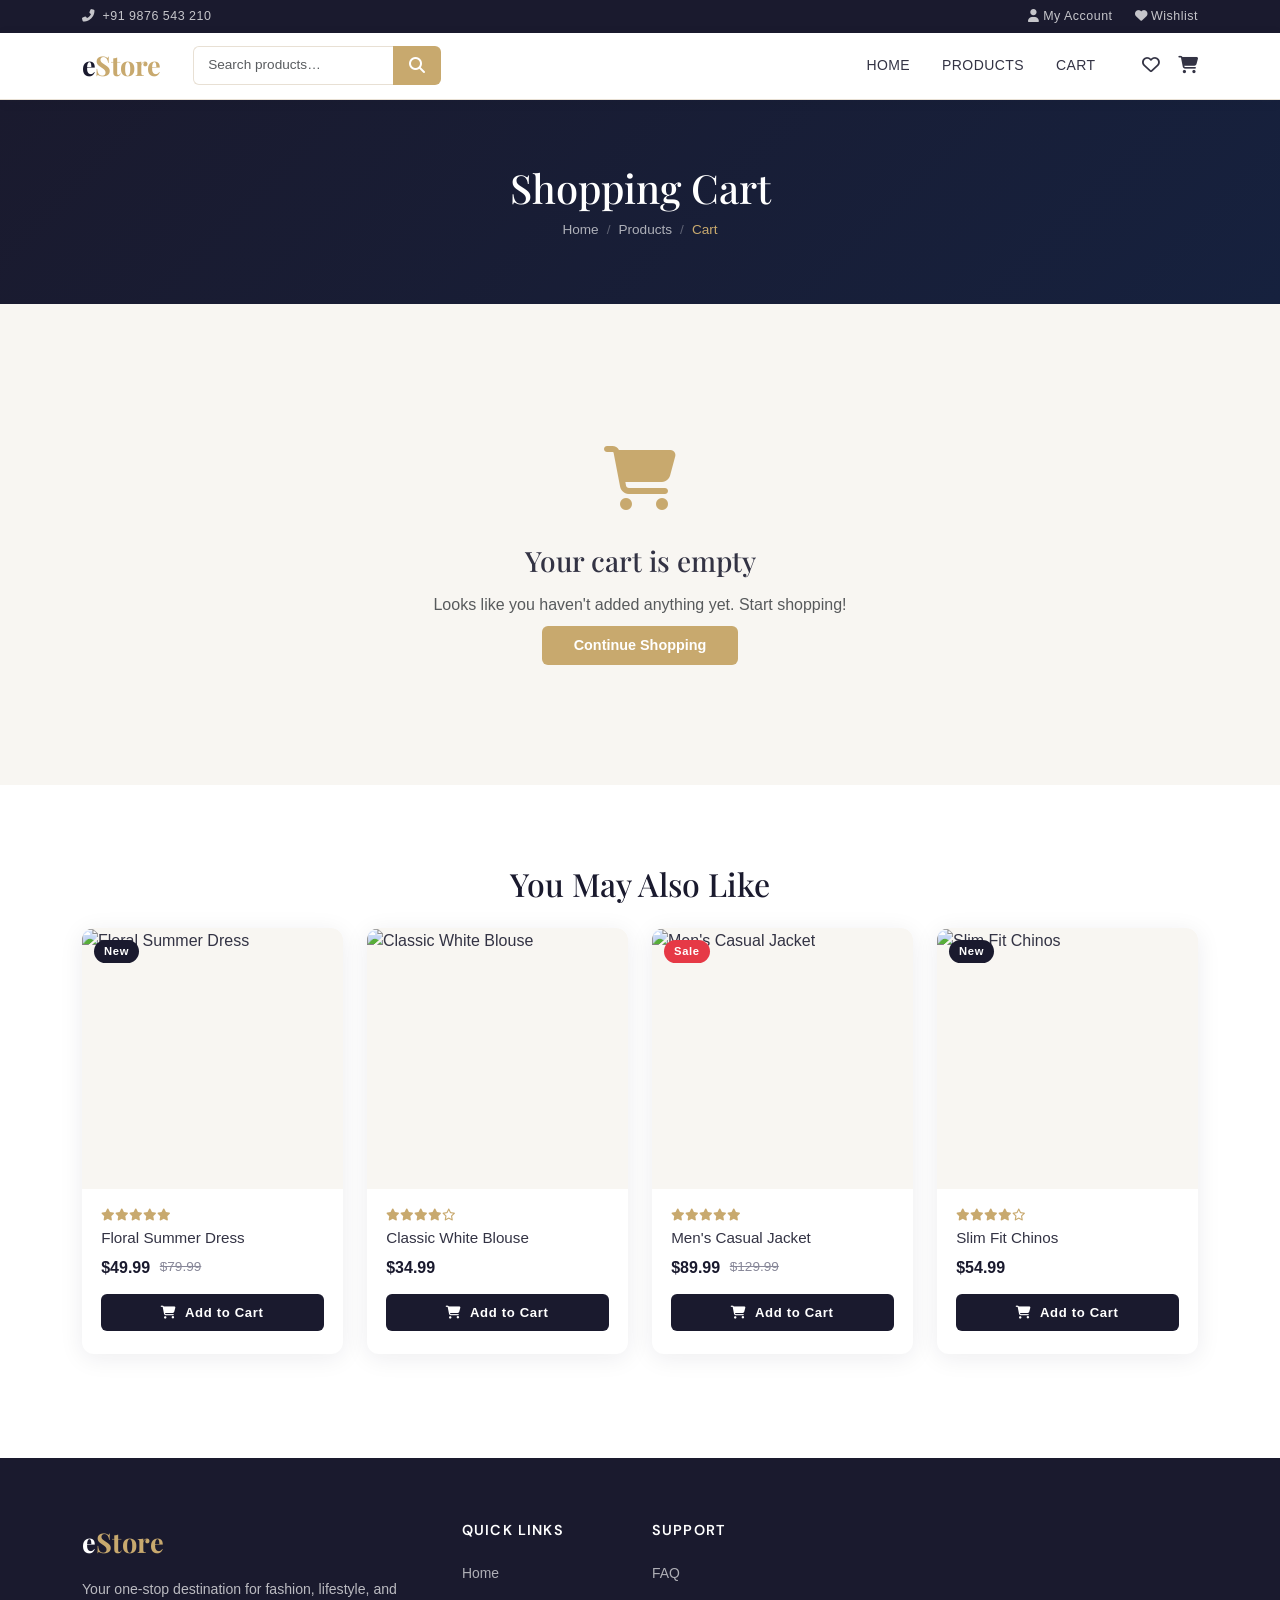
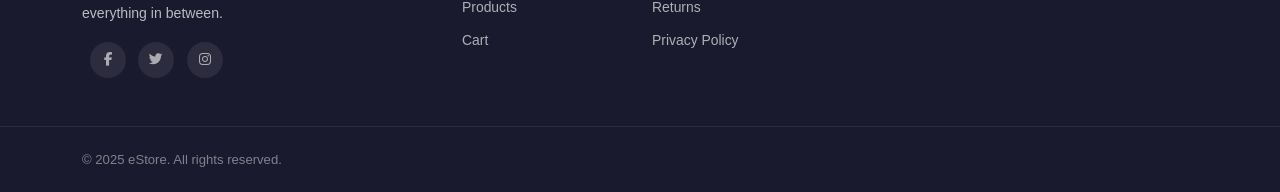
==== cart.html @ 1a42040a "Initial project upload" ====
<!DOCTYPE html>
<html lang="en">
<head>
  <meta charset="UTF-8">
  <meta name="viewport" content="width=device-width, initial-scale=1.0">
  <title>Shopping Cart – eStore</title>
  <link rel="stylesheet" href="https://cdnjs.cloudflare.com/ajax/libs/bootstrap/5.3.0/css/bootstrap.min.css">
  <link rel="stylesheet" href="https://cdnjs.cloudflare.com/ajax/libs/font-awesome/6.4.0/css/all.min.css">
  <link rel="stylesheet" href="css/style.css">
</head>
<body>

<!-- TOP BAR -->
<div class="top-bar">
  <div class="container">
    <div class="d-flex justify-content-between align-items-center">
      <div><i class="fas fa-phone-alt me-2"></i>+91 9876 543 210</div>
      <div class="top-links">
        <a href="#"><i class="fas fa-user me-1"></i>My Account</a>
        <a href="#"><i class="fas fa-heart me-1"></i>Wishlist</a>
      </div>
    </div>
  </div>
</div>

<!-- NAVBAR -->
<nav class="navbar navbar-expand-lg main-navbar">
  <div class="container">
    <a class="navbar-brand" href="index.html">e<span>Store</span></a>
    <form class="search-form d-none d-lg-flex ms-3 me-auto" id="searchForm">
      <input class="form-control" type="text" id="searchInput" placeholder="Search products…">
      <button class="btn-search" type="submit"><i class="fas fa-search"></i></button>
    </form>
    <button class="navbar-toggler border-0" type="button" data-bs-toggle="collapse" data-bs-target="#navMain">
      <span class="navbar-toggler-icon"></span>
    </button>
    <div class="collapse navbar-collapse" id="navMain">
      <ul class="navbar-nav ms-auto align-items-lg-center">
        <li class="nav-item"><a class="nav-link" href="index.html">Home</a></li>
        <li class="nav-item"><a class="nav-link" href="products.html">Products</a></li>
        <li class="nav-item"><a class="nav-link active" href="cart.html">Cart</a></li>
      </ul>
      <div class="nav-icons ms-3">
        <a href="#" title="Wishlist"><i class="far fa-heart"></i></a>
        <a href="cart.html" title="Cart" class="position-relative">
          <i class="fas fa-shopping-cart"></i>
          <span class="cart-badge cart-count" style="display:none">0</span>
        </a>
      </div>
    </div>
  </div>
</nav>

<!-- PAGE HEADER -->
<div class="page-header">
  <div class="container">
    <h1>Shopping Cart</h1>
    <nav aria-label="breadcrumb">
      <ol class="breadcrumb">
        <li class="breadcrumb-item"><a href="index.html">Home</a></li>
        <li class="breadcrumb-item"><a href="products.html">Products</a></li>
        <li class="breadcrumb-item active">Cart</li>
      </ol>
    </nav>
  </div>
</div>

<!-- CART CONTENT -->
<section class="section-py bg-light-custom">
  <div class="container">

    <!-- Empty State -->
    <div id="cartEmpty" class="text-center py-5" style="display:none;">
      <div style="font-size:4rem;margin-bottom:1rem;color:var(--primary)"><i class="fas fa-shopping-cart"></i></div>
      <h3 style="font-family:'Playfair Display',serif;margin-bottom:1rem;">Your cart is empty</h3>
      <p class="text-muted mb-3">Looks like you haven't added anything yet. Start shopping!</p>
      <a href="products.html" class="btn-primary-custom">Continue Shopping</a>
    </div>

    <div class="row g-4" id="cartTableWrap">
      <!-- Cart Table -->
      <div class="col-lg-8">
        <div class="cart-table">
          <table class="table mb-0">
            <thead>
              <tr>
                <th>Image</th>
                <th>Product</th>
                <th>Price</th>
                <th>Quantity</th>
                <th>Total</th>
                <th></th>
              </tr>
            </thead>
            <tbody id="cartItems">
              <!-- Filled by JS -->
            </tbody>
          </table>
        </div>

        <div class="d-flex flex-wrap justify-content-between mt-4 gap-2">
          <a href="products.html" class="btn-outline-custom"><i class="fas fa-arrow-left me-2"></i>Continue Shopping</a>
          <button class="btn-outline-custom" onclick="cart=[]; saveCart(); renderCartPage();">
            <i class="fas fa-trash me-2"></i>Clear Cart
          </button>
        </div>
      </div>

      <!-- Cart Summary -->
      <div class="col-lg-4" id="cartSummaryWrap">
        <div class="cart-summary">
          <h5>Order Summary</h5>

          <!-- Coupon -->
          <form class="coupon-form d-flex mb-4" id="couponForm">
            <input type="text" class="form-control" id="couponCode" placeholder="Coupon code…">
            <button type="submit" class="btn-apply">Apply</button>
          </form>

          <div class="summary-row">
            <span>Subtotal</span>
            <span id="subtotal">$0.00</span>
          </div>
          <div class="summary-row">
            <span>Shipping</span>
            <span id="shipping">$0.00</span>
          </div>
          <div class="summary-row" style="font-size:0.8rem;color:var(--text-muted);">
            <span colspan="2"><i class="fas fa-info-circle me-1"></i>Free shipping on orders over $100</span>
          </div>
          <div class="summary-row total">
            <span>Total</span>
            <span id="totalAmount">$0.00</span>
          </div>
          <button class="btn-checkout" onclick="handleCheckout()">
            <i class="fas fa-lock me-2"></i>Proceed to Checkout
          </button>
          <div class="text-center mt-3">
            <small class="text-muted"><i class="fas fa-shield-alt me-1"></i>Secure &amp; Encrypted Checkout</small>
          </div>
        </div>

        <!-- Accepted Payments -->
        <div class="mt-3 text-center">
          <small class="text-muted d-block mb-2">We accept</small>
          <i class="fab fa-cc-visa fa-2x text-primary-custom me-2"></i>
          <i class="fab fa-cc-mastercard fa-2x text-primary-custom me-2"></i>
          <i class="fab fa-cc-paypal fa-2x text-primary-custom me-2"></i>
          <i class="fab fa-cc-stripe fa-2x text-primary-custom"></i>
        </div>
      </div>
    </div>

  </div>
</section>

<!-- YOU MAY ALSO LIKE -->
<section class="section-py">
  <div class="container">
    <div class="text-center mb-4">
      <h2 class="section-title">You May Also Like</h2>
    </div>
    <div class="row" id="productGrid"></div>
  </div>
</section>

<!-- FOOTER -->
<footer class="site-footer">
  <div class="container">
    <div class="row g-4">
      <div class="col-lg-4">
        <div class="footer-brand">e<span>Store</span></div>
        <p>Your one-stop destination for fashion, lifestyle, and everything in between.</p>
        <div class="social-links mt-3">
          <a href="#"><i class="fab fa-facebook-f"></i></a>
          <a href="#"><i class="fab fa-twitter"></i></a>
          <a href="#"><i class="fab fa-instagram"></i></a>
        </div>
      </div>
      <div class="col-6 col-lg-2">
        <h6>Quick Links</h6>
        <ul class="footer-links">
          <li><a href="index.html">Home</a></li>
          <li><a href="products.html">Products</a></li>
          <li><a href="cart.html">Cart</a></li>
        </ul>
      </div>
      <div class="col-6 col-lg-2">
        <h6>Support</h6>
        <ul class="footer-links">
          <li><a href="#">FAQ</a></li>
          <li><a href="#">Returns</a></li>
          <li><a href="#">Privacy Policy</a></li>
        </ul>
      </div>
    </div>
  </div>
  <div class="footer-bottom">
    <div class="container d-flex flex-wrap justify-content-between align-items-center">
      <span>&copy; 2025 eStore. All rights reserved.</span>
    </div>
  </div>
</footer>

<button id="scrollTop"><i class="fas fa-chevron-up"></i></button>

<script src="https://cdnjs.cloudflare.com/ajax/libs/bootstrap/5.3.0/js/bootstrap.bundle.min.js"></script>
<script src="js/script.js"></script>
<script>
  function handleCheckout() {
    if (cart.length === 0) return;
    showToast('<i class="fas fa-check-circle toast-icon"></i><p>Redirecting to checkout…</p>');
    setTimeout(() => { alert('Checkout functionality coming soon!'); }, 1500);
  }
  // Show only 4 suggestion products
  document.addEventListener('DOMContentLoaded', () => {
    const grid = document.getElementById('productGrid');
    if (grid) {
      grid.innerHTML = products.slice(0, 4).map(buildProductCard).join('');
    }
  });
</script>
</body>
</html>
---- css/style.css ----
/* =============================================
   ESTORE - Custom Stylesheet
   Inspired by ThemeWagon eStore Template
   ============================================= */

@import url('https://fonts.googleapis.com/css2?family=Playfair+Display:wght@400;600;700&family=DM+Sans:wght@300;400;500;600&display=swap');

:root {
  --primary: #c8a96e;
  --primary-dark: #a8884e;
  --primary-light: #f0e0c0;
  --dark: #1a1a2e;
  --dark-2: #16213e;
  --accent: #e63946;
  --text: #333344;
  --text-muted: #888899;
  --white: #ffffff;
  --light-bg: #f8f6f2;
  --border: #e8e0d4;
  --card-shadow: 0 4px 24px rgba(26,26,46,0.08);
  --transition: all 0.3s cubic-bezier(0.4, 0, 0.2, 1);
}

* { margin: 0; padding: 0; box-sizing: border-box; }

body {
  font-family: 'poppins', sans-serif;
  color: var(--text);
  background: var(--white);
  overflow-x: hidden;
}

h1, h2, h3, h4, h5 {
  font-family: 'Playfair Display', serif;
}

a { text-decoration: none; color: inherit; transition: var(--transition); }

/* ---- TOP BAR ---- */
.top-bar {
  background: var(--dark);
  color: rgba(255,255,255,0.75);
  font-size: 0.78rem;
  padding: 7px 0;
  letter-spacing: 0.04em;
}
.top-bar a { color: rgba(255,255,255,0.75); }
.top-bar a:hover { color: var(--primary); }
.top-bar .top-links a { margin-left: 18px; }

/* ---- NAVBAR ---- */
.main-navbar {
  background: var(--white);
  border-bottom: 1px solid var(--border);
  padding: 0;
  position: sticky;
  top: 0;
  z-index: 1000;
  box-shadow: 0 2px 12px rgba(26,26,46,0.06);
}
.main-navbar .navbar-brand {
  font-family: 'Playfair Display', serif;
  font-size: 1.7rem;
  font-weight: 700;
  color: var(--dark);
  letter-spacing: -0.02em;
}
.main-navbar .navbar-brand span { color: var(--primary); }
.main-navbar .nav-link {
  font-size: 0.875rem;
  font-weight: 500;
  color: var(--text) !important;
  padding: 1.4rem 1rem !important;
  letter-spacing: 0.03em;
  text-transform: uppercase;
}
.main-navbar .nav-link:hover { color: var(--primary) !important; }
.main-navbar .nav-icons a {
  color: var(--text);
  font-size: 1.1rem;
  margin-left: 14px;
  position: relative;
}
.main-navbar .nav-icons a:hover { color: var(--primary); }
.cart-badge {
  position: absolute;
  top: -8px; right: -8px;
  background: var(--accent);
  color: white;
  font-size: 0.65rem;
  border-radius: 50%;
  width: 18px; height: 18px;
  display: flex; align-items: center; justify-content: center;
  font-family: 'DM Sans', sans-serif;
  font-weight: 600;
}
.search-form { max-width: 320px; }
.search-form .form-control {
  border: 1.5px solid var(--border);
  border-right: none;
  border-radius: 6px 0 0 6px;
  font-size: 0.85rem;
  padding: 0.45rem 0.9rem;
}
.search-form .form-control:focus { border-color: var(--primary); box-shadow: none; }
.search-form .btn-search {
  background: var(--primary);
  color: white;
  border: none;
  border-radius: 0 6px 6px 0;
  padding: 0.45rem 1rem;
}

/* ---- HERO SLIDER ---- */
.hero-section { position: relative; overflow: hidden; }
.hero-slide {
  min-height: 560px;
  display: flex;
  align-items: center;
  position: relative;
}
.hero-slide.slide-1 { background: linear-gradient(135deg, #1a1a2e 0%, #16213e 60%, #0f3460 100%); }
.hero-slide.slide-2 { background: linear-gradient(135deg, #2d1b00 0%, #4a2c00 60%, #6b3f00 100%); }
.hero-badge {
  display: inline-block;
  background: var(--primary);
  color: white;
  font-size: 0.75rem;
  font-weight: 600;
  letter-spacing: 0.12em;
  text-transform: uppercase;
  padding: 6px 18px;
  border-radius: 30px;
  margin-bottom: 1.2rem;
}
.hero-slide h1 {
  font-size: 3.8rem;
  color: white;
  line-height: 1.1;
  margin-bottom: 1.2rem;
}
.hero-slide h1 span { color: var(--primary); }
.hero-slide p { color: rgba(255,255,255,0.7); font-size: 1rem; margin-bottom: 2rem; max-width: 400px; }
.btn-hero {
  background: var(--primary);
  color: white;
  border: none;
  padding: 0.85rem 2.5rem;
  border-radius: 6px;
  font-weight: 600;
  font-size: 0.9rem;
  letter-spacing: 0.05em;
  transition: var(--transition);
  display: inline-block;
}
.btn-hero:hover { background: var(--primary-dark); color: white; transform: translateY(-2px); box-shadow: 0 8px 24px rgba(200,169,110,0.4); }
.hero-img-wrap { position: relative; }
.hero-img-wrap img { max-height: 480px; object-fit: contain; filter: drop-shadow(0 20px 40px rgba(0,0,0,0.4)); }

/* ---- CATEGORY CARDS ---- */
.section-title {
  font-size: 2rem;
  color: var(--dark);
  margin-bottom: 0.4rem;
}
.section-subtitle { color: var(--text-muted); font-size: 0.9rem; margin-bottom: 2.5rem; }
.category-card {
  position: relative;
  border-radius: 12px;
  overflow: hidden;
  cursor: pointer;
  aspect-ratio: 3/4;
}
.category-card img { width: 100%; height: 100%; object-fit: cover; transition: transform 0.5s ease; }
.category-card:hover img { transform: scale(1.07); }
.category-overlay {
  position: absolute; inset: 0;
  background: linear-gradient(to top, rgba(26,26,46,0.85) 0%, transparent 60%);
  display: flex; flex-direction: column; justify-content: flex-end;
  padding: 1.8rem 1.5rem;
  color: white;
}
.category-overlay h3 { font-size: 1.5rem; margin-bottom: 0.3rem; }
.category-overlay span { font-size: 0.8rem; color: var(--primary); font-weight: 500; letter-spacing: 0.08em; text-transform: uppercase; }
.discount-tag {
  position: absolute;
  top: 16px; left: 16px;
  background: var(--accent);
  color: white;
  font-size: 0.72rem;
  font-weight: 700;
  padding: 4px 12px;
  border-radius: 20px;
  letter-spacing: 0.06em;
}

/* ---- PRODUCT TABS ---- */
.products-section { background: var(--light-bg); }
.tab-filter .nav-link {
  color: var(--text-muted);
  font-size: 0.85rem;
  font-weight: 500;
  padding: 0.5rem 1.3rem;
  border-radius: 30px;
  border: 1.5px solid transparent;
  text-transform: uppercase;
  letter-spacing: 0.06em;
}
.tab-filter .nav-link.active, .tab-filter .nav-link:hover {
  color: var(--primary);
  border-color: var(--primary);
  background: transparent;
}

/* ---- PRODUCT CARD ---- */
.product-card {
  background: white;
  border-radius: 12px;
  overflow: hidden;
  box-shadow: var(--card-shadow);
  transition: var(--transition);
  position: relative;
  height: 100%;
}
.product-card:hover { transform: translateY(-5px); box-shadow: 0 12px 40px rgba(26,26,46,0.14); }
.product-img-wrap {
  position: relative;
  overflow: hidden;
  background: var(--light-bg);
  aspect-ratio: 1/1;
}
.product-img-wrap img { width: 100%; height: 100%; object-fit: cover; transition: transform 0.5s ease; }
.product-card:hover .product-img-wrap img { transform: scale(1.05); }
.product-badge {
  position: absolute;
  top: 12px; left: 12px;
  font-size: 0.7rem;
  font-weight: 700;
  padding: 3px 10px;
  border-radius: 20px;
  letter-spacing: 0.06em;
}
.badge-new { background: var(--dark); color: white; }
.badge-offer { background: var(--accent); color: white; }
.product-actions {
  position: absolute;
  top: 12px; right: 12px;
  display: flex; flex-direction: column; gap: 8px;
  opacity: 0; transform: translateX(10px);
  transition: var(--transition);
}
.product-card:hover .product-actions { opacity: 1; transform: translateX(0); }
.product-actions a {
  width: 36px; height: 36px;
  background: white;
  border-radius: 50%;
  display: flex; align-items: center; justify-content: center;
  color: var(--text);
  font-size: 0.85rem;
  box-shadow: 0 2px 8px rgba(0,0,0,0.1);
}
.product-actions a:hover { background: var(--primary); color: white; }
.product-body { padding: 1.1rem 1.2rem 1.4rem; }
.product-body h5 {
  font-size: 0.95rem;
  font-family: 'poppins', sans-serif;
  font-weight: 500;
  color: var(--text);
  margin-bottom: 0.5rem;
  white-space: nowrap; overflow: hidden; text-overflow: ellipsis;
}
.product-body h5 a:hover { color: var(--primary); }
.price-wrap { display: flex; align-items: center; gap: 0.6rem; }
.price-now { color: var(--dark); font-weight: 700; font-size: 1rem; }
.price-old { color: var(--text-muted); text-decoration: line-through; font-size: 0.85rem; }
.stars { color: var(--primary); font-size: 0.75rem; margin-bottom: 0.3rem; }
.btn-cart {
  display: block;
  width: 100%;
  background: var(--dark);
  color: white;
  border: none;
  padding: 0.55rem;
  border-radius: 6px;
  font-size: 0.82rem;
  font-weight: 600;
  letter-spacing: 0.05em;
  text-align: center;
  margin-top: 0.9rem;
  transition: var(--transition);
}
.btn-cart:hover { background: var(--primary); color: white; }

/* ---- PROMO BANNER ---- */
.promo-banner {
  background: linear-gradient(135deg, var(--dark) 0%, var(--dark-2) 100%);
  border-radius: 16px;
  padding: 3.5rem 3rem;
  color: white;
  position: relative;
  overflow: hidden;
}
.promo-banner::before {
  content: '';
  position: absolute;
  top: -50px; right: -50px;
  width: 300px; height: 300px;
  background: var(--primary);
  opacity: 0.08;
  border-radius: 50%;
}
.promo-banner h2 { font-size: 2.5rem; margin-bottom: 1rem; }
.promo-banner p { color: rgba(255,255,255,0.7); margin-bottom: 2rem; }

/* ---- NEWSLETTER ---- */
.newsletter-section { background: var(--primary); }
.newsletter-section h2 { color: white; font-size: 2rem; margin-bottom: 0.5rem; }
.newsletter-section p { color: rgba(255,255,255,0.85); margin-bottom: 1.8rem; }
.newsletter-form .form-control {
  border: none;
  padding: 0.85rem 1.3rem;
  border-radius: 6px 0 0 6px;
  font-size: 0.9rem;
}
.newsletter-form .form-control:focus { box-shadow: none; }
.newsletter-form .btn-sub {
  background: var(--dark);
  color: white;
  border: none;
  padding: 0.85rem 2rem;
  border-radius: 0 6px 6px 0;
  font-weight: 600;
  font-size: 0.9rem;
  transition: var(--transition);
}
.newsletter-form .btn-sub:hover { background: var(--dark-2); }

/* ---- FEATURES ---- */
.feature-box { text-align: center; padding: 2rem 1.5rem; }
.feature-icon {
  width: 64px; height: 64px;
  background: var(--primary-light);
  border-radius: 50%;
  display: flex; align-items: center; justify-content: center;
  margin: 0 auto 1.2rem;
  font-size: 1.5rem;
  color: var(--primary-dark);
}
.feature-box h5 { font-size: 1rem; margin-bottom: 0.5rem; font-family: 'DM Sans', sans-serif; font-weight: 600; }
.feature-box p { font-size: 0.85rem; color: var(--text-muted); }

/* ---- FOOTER ---- */
.site-footer {
  background: var(--dark);
  color: rgba(255,255,255,0.7);
  padding: 4rem 0 0;
}
.site-footer .footer-brand {
  font-family: 'Playfair Display', serif;
  font-size: 1.7rem;
  font-weight: 700;
  color: white;
}
.site-footer .footer-brand span { color: var(--primary); }
.site-footer p { font-size: 0.88rem; line-height: 1.7; margin-top: 1rem; }
.site-footer h6 { color: white; font-size: 0.9rem; font-weight: 600; text-transform: uppercase; letter-spacing: 0.08em; margin-bottom: 1.4rem; font-family: 'DM Sans', sans-serif; }
.footer-links { list-style: none; padding: 0; }
.footer-links li { margin-bottom: 0.6rem; }
.footer-links a { color: rgba(255,255,255,0.65); font-size: 0.87rem; transition: var(--transition); }
.footer-links a:hover { color: var(--primary); padding-left: 4px; }
.footer-bottom {
  border-top: 1px solid rgba(255,255,255,0.08);
  padding: 1.4rem 0;
  margin-top: 3rem;
  font-size: 0.82rem;
  color: rgba(255,255,255,0.45);
}
.social-links a {
  width: 36px; height: 36px;
  background: rgba(255,255,255,0.08);
  border-radius: 50%;
  display: inline-flex; align-items: center; justify-content: center;
  color: rgba(255,255,255,0.6);
  margin-left: 8px;
  font-size: 0.85rem;
  transition: var(--transition);
}
.social-links a:hover { background: var(--primary); color: white; }

/* ======== PRODUCTS PAGE ======== */
.page-header {
  background: linear-gradient(135deg, var(--dark) 0%, var(--dark-2) 100%);
  padding: 4rem 0;
  color: white;
  text-align: center;
}
.page-header h1 { font-size: 2.5rem; margin-bottom: 0.5rem; }
.page-header .breadcrumb { justify-content: center; background: transparent; padding: 0; margin: 0; }
.page-header .breadcrumb-item, .page-header .breadcrumb-item a { color: rgba(255,255,255,0.65); font-size: 0.85rem; }
.page-header .breadcrumb-item.active { color: var(--primary); }
.page-header .breadcrumb-item + .breadcrumb-item::before { color: rgba(255,255,255,0.3); }

.sidebar-card { background: white; border-radius: 12px; padding: 1.5rem; margin-bottom: 1.5rem; box-shadow: var(--card-shadow); }
.sidebar-card h6 { font-size: 0.85rem; font-weight: 700; text-transform: uppercase; letter-spacing: 0.1em; color: var(--dark); margin-bottom: 1.2rem; padding-bottom: 0.7rem; border-bottom: 2px solid var(--primary-light); font-family: 'DM Sans', sans-serif; }

.filter-check .form-check { margin-bottom: 0.5rem; }
.filter-check .form-check-label { font-size: 0.87rem; color: var(--text-muted); cursor: pointer; }
.filter-check .form-check-input:checked { background-color: var(--primary); border-color: var(--primary); }

.price-range input[type=range] { accent-color: var(--primary); }

.sort-bar { background: white; border-radius: 10px; padding: 0.9rem 1.3rem; box-shadow: var(--card-shadow); }
.sort-bar select { border: 1.5px solid var(--border); border-radius: 6px; font-size: 0.85rem; padding: 0.35rem 0.8rem; color: var(--text); }
.sort-bar select:focus { border-color: var(--primary); box-shadow: none; }

/* ======== CART PAGE ======== */
.cart-table { background: white; border-radius: 12px; overflow: hidden; box-shadow: var(--card-shadow); }
.cart-table thead { background: var(--light-bg); }
.cart-table thead th { font-size: 0.78rem; text-transform: uppercase; letter-spacing: 0.1em; font-weight: 600; color: var(--text-muted); border: none; padding: 1rem 1.2rem; font-family: 'DM Sans', sans-serif; }
.cart-table tbody tr { border-bottom: 1px solid var(--border); }
.cart-table tbody td { padding: 1.2rem; vertical-align: middle; font-size: 0.9rem; border: none; }
.cart-product-img { width: 70px; height: 70px; object-fit: cover; border-radius: 8px; }
.cart-product-name { font-weight: 500; color: var(--dark); font-size: 0.92rem; }
.qty-control { display: flex; align-items: center; gap: 0; border: 1.5px solid var(--border); border-radius: 6px; overflow: hidden; width: fit-content; }
.qty-control button { background: var(--light-bg); border: none; width: 32px; height: 32px; font-size: 1rem; color: var(--text); cursor: pointer; transition: var(--transition); }
.qty-control button:hover { background: var(--primary); color: white; }
.qty-control input { width: 44px; height: 32px; border: none; border-left: 1.5px solid var(--border); border-right: 1.5px solid var(--border); text-align: center; font-size: 0.9rem; font-weight: 600; }
.qty-control input:focus { outline: none; }
.cart-remove { color: var(--text-muted); background: none; border: none; font-size: 1rem; cursor: pointer; transition: var(--transition); }
.cart-remove:hover { color: var(--accent); }
.cart-summary { background: white; border-radius: 12px; padding: 2rem; box-shadow: var(--card-shadow); position: sticky; top: 80px; }
.cart-summary h5 { font-size: 1.1rem; margin-bottom: 1.5rem; padding-bottom: 1rem; border-bottom: 1px solid var(--border); }
.summary-row { display: flex; justify-content: space-between; font-size: 0.9rem; margin-bottom: 0.8rem; }
.summary-row.total { font-weight: 700; font-size: 1.05rem; color: var(--dark); padding-top: 0.8rem; border-top: 2px solid var(--border); margin-top: 0.5rem; }
.btn-checkout { background: var(--primary); color: white; border: none; width: 100%; padding: 0.9rem; border-radius: 8px; font-weight: 700; font-size: 0.95rem; letter-spacing: 0.05em; transition: var(--transition); margin-top: 1.2rem; }
.btn-checkout:hover { background: var(--primary-dark); transform: translateY(-1px); }
.coupon-form .form-control { border: 1.5px solid var(--border); border-radius: 6px 0 0 6px; font-size: 0.85rem; padding: 0.6rem 1rem; }
.coupon-form .btn-apply { background: var(--dark); color: white; border: none; border-radius: 0 6px 6px 0; padding: 0.6rem 1.2rem; font-size: 0.85rem; font-weight: 600; }

/* ======== TOAST ======== */
.toast-container { position: fixed; bottom: 24px; right: 24px; z-index: 9999; }
.custom-toast { background: var(--dark); color: white; border-radius: 10px; padding: 1rem 1.5rem; display: flex; align-items: center; gap: 0.8rem; box-shadow: 0 8px 32px rgba(0,0,0,0.2); min-width: 260px; animation: slideUp 0.3s ease; }
.custom-toast .toast-icon { color: var(--primary); font-size: 1.2rem; }
.custom-toast p { margin: 0; font-size: 0.88rem; }
@keyframes slideUp { from { opacity: 0; transform: translateY(20px); } to { opacity: 1; transform: translateY(0); } }

/* ======== MISC ======== */
.btn-primary-custom {
  background: var(--primary);
  color: white;
  border: none;
  padding: 0.7rem 2rem;
  border-radius: 6px;
  font-weight: 600;
  font-size: 0.9rem;
  transition: var(--transition);
}
.btn-primary-custom:hover { background: var(--primary-dark); color: white; transform: translateY(-1px); }
.btn-outline-custom {
  background: transparent;
  color: var(--primary);
  border: 2px solid var(--primary);
  padding: 0.65rem 1.8rem;
  border-radius: 6px;
  font-weight: 600;
  font-size: 0.9rem;
  transition: var(--transition);
}
.btn-outline-custom:hover { background: var(--primary); color: white; }
.section-py { padding: 80px 0; }
.text-primary-custom { color: var(--primary) !important; }
.bg-light-custom { background: var(--light-bg); }

/* Scroll to top */
#scrollTop {
  position: fixed; bottom: 30px; left: 30px;
  width: 44px; height: 44px;
  background: var(--primary);
  color: white;
  border: none;
  border-radius: 50%;
  font-size: 1.1rem;
  cursor: pointer;
  display: none;
  align-items: center; justify-content: center;
  box-shadow: 0 4px 16px rgba(200,169,110,0.4);
  transition: var(--transition);
  z-index: 999;
}
#scrollTop:hover { background: var(--primary-dark); transform: translateY(-2px); }

/* ---- RESPONSIVE ---- */
@media (max-width: 768px) {
  .hero-slide h1 { font-size: 2.2rem; }
  .hero-img-wrap { display: none; }
  .section-title { font-size: 1.6rem; }
  .section-py { padding: 50px 0; }
  .promo-banner { padding: 2.5rem 1.5rem; }
  .promo-banner h2 { font-size: 1.8rem; }
}
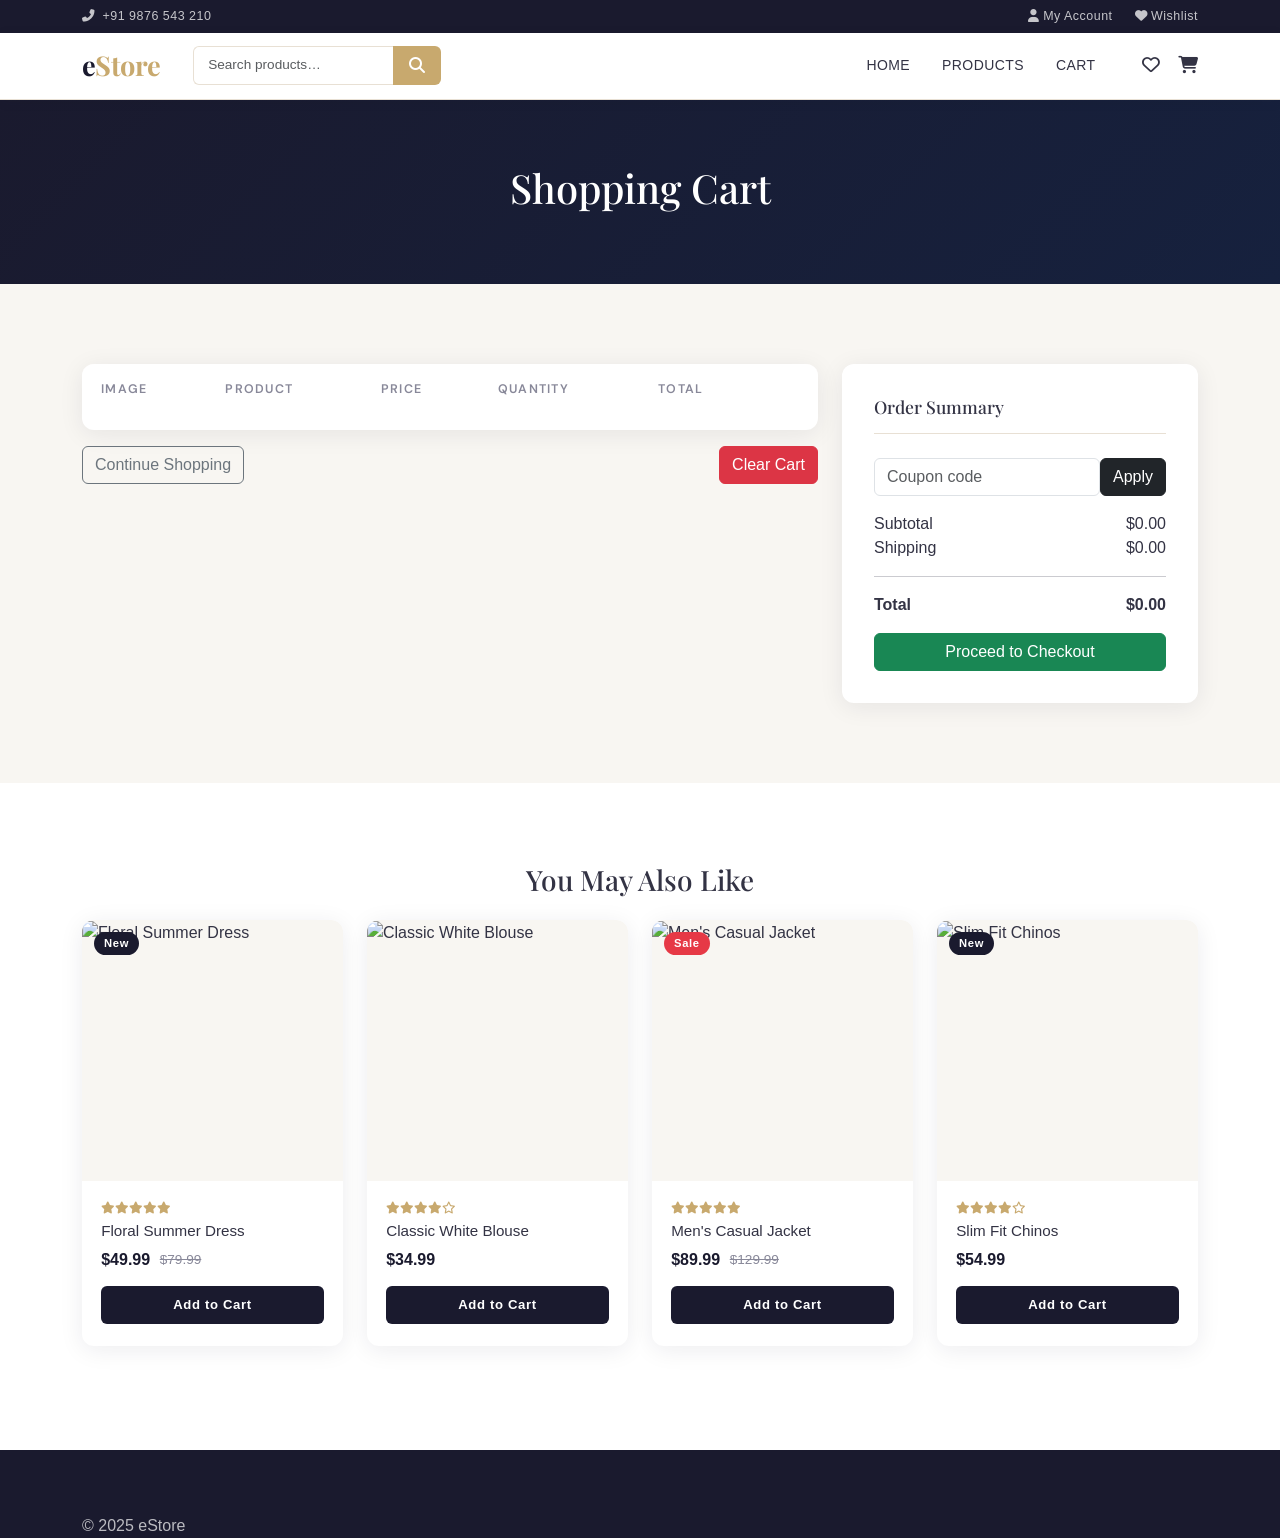
==== commit ff94ebc7: "Updated files" ====
--- a/cart.html
+++ b/cart.html
@@ -4,6 +4,7 @@
   <meta charset="UTF-8">
   <meta name="viewport" content="width=device-width, initial-scale=1.0">
   <title>Shopping Cart – eStore</title>
+
   <link rel="stylesheet" href="https://cdnjs.cloudflare.com/ajax/libs/bootstrap/5.3.0/css/bootstrap.min.css">
   <link rel="stylesheet" href="https://cdnjs.cloudflare.com/ajax/libs/font-awesome/6.4.0/css/all.min.css">
   <link rel="stylesheet" href="css/style.css">
@@ -27,22 +28,26 @@
 <nav class="navbar navbar-expand-lg main-navbar">
   <div class="container">
     <a class="navbar-brand" href="index.html">e<span>Store</span></a>
+
     <form class="search-form d-none d-lg-flex ms-3 me-auto" id="searchForm">
       <input class="form-control" type="text" id="searchInput" placeholder="Search products…">
       <button class="btn-search" type="submit"><i class="fas fa-search"></i></button>
     </form>
+
     <button class="navbar-toggler border-0" type="button" data-bs-toggle="collapse" data-bs-target="#navMain">
       <span class="navbar-toggler-icon"></span>
     </button>
+
     <div class="collapse navbar-collapse" id="navMain">
       <ul class="navbar-nav ms-auto align-items-lg-center">
         <li class="nav-item"><a class="nav-link" href="index.html">Home</a></li>
         <li class="nav-item"><a class="nav-link" href="products.html">Products</a></li>
         <li class="nav-item"><a class="nav-link active" href="cart.html">Cart</a></li>
       </ul>
+
       <div class="nav-icons ms-3">
-        <a href="#" title="Wishlist"><i class="far fa-heart"></i></a>
-        <a href="cart.html" title="Cart" class="position-relative">
+        <a href="#"><i class="far fa-heart"></i></a>
+        <a href="cart.html" class="position-relative">
           <i class="fas fa-shopping-cart"></i>
           <span class="cart-badge cart-count" style="display:none">0</span>
         </a>
@@ -55,33 +60,27 @@
 <div class="page-header">
   <div class="container">
     <h1>Shopping Cart</h1>
-    <nav aria-label="breadcrumb">
-      <ol class="breadcrumb">
-        <li class="breadcrumb-item"><a href="index.html">Home</a></li>
-        <li class="breadcrumb-item"><a href="products.html">Products</a></li>
-        <li class="breadcrumb-item active">Cart</li>
-      </ol>
-    </nav>
   </div>
 </div>
 
-<!-- CART CONTENT -->
+<!-- CART SECTION -->
 <section class="section-py bg-light-custom">
   <div class="container">
 
-    <!-- Empty State -->
+    <!-- EMPTY CART -->
     <div id="cartEmpty" class="text-center py-5" style="display:none;">
-      <div style="font-size:4rem;margin-bottom:1rem;color:var(--primary)"><i class="fas fa-shopping-cart"></i></div>
-      <h3 style="font-family:'Playfair Display',serif;margin-bottom:1rem;">Your cart is empty</h3>
-      <p class="text-muted mb-3">Looks like you haven't added anything yet. Start shopping!</p>
-      <a href="products.html" class="btn-primary-custom">Continue Shopping</a>
+      <i class="fas fa-shopping-cart fa-4x mb-3 text-primary"></i>
+      <h3>Your cart is empty</h3>
+      <p class="text-muted">Start adding products now!</p>
+      <a href="products.html" class="btn btn-primary">Continue Shopping</a>
     </div>
 
     <div class="row g-4" id="cartTableWrap">
-      <!-- Cart Table -->
+
+      <!-- CART TABLE -->
       <div class="col-lg-8">
         <div class="cart-table">
-          <table class="table mb-0">
+          <table class="table">
             <thead>
               <tr>
                 <th>Image</th>
@@ -92,127 +91,160 @@
                 <th></th>
               </tr>
             </thead>
-            <tbody id="cartItems">
-              <!-- Filled by JS -->
-            </tbody>
+
+            <tbody id="cartItems"></tbody>
           </table>
         </div>
 
-        <div class="d-flex flex-wrap justify-content-between mt-4 gap-2">
-          <a href="products.html" class="btn-outline-custom"><i class="fas fa-arrow-left me-2"></i>Continue Shopping</a>
-          <button class="btn-outline-custom" onclick="cart=[]; saveCart(); renderCartPage();">
-            <i class="fas fa-trash me-2"></i>Clear Cart
+        <div class="d-flex justify-content-between mt-3">
+          <a href="products.html" class="btn btn-outline-secondary">Continue Shopping</a>
+
+          <button class="btn btn-danger" onclick="cart=[]; saveCart(); renderCartPage();">
+            Clear Cart
           </button>
         </div>
       </div>
 
-      <!-- Cart Summary -->
+      <!-- SUMMARY -->
       <div class="col-lg-4" id="cartSummaryWrap">
         <div class="cart-summary">
+
           <h5>Order Summary</h5>
 
-          <!-- Coupon -->
-          <form class="coupon-form d-flex mb-4" id="couponForm">
-            <input type="text" class="form-control" id="couponCode" placeholder="Coupon code…">
-            <button type="submit" class="btn-apply">Apply</button>
+          <form id="couponForm" class="d-flex mb-3">
+            <input type="text" class="form-control" id="couponCode" placeholder="Coupon code">
+            <button class="btn btn-dark">Apply</button>
           </form>
 
-          <div class="summary-row">
+          <div class="d-flex justify-content-between">
             <span>Subtotal</span>
             <span id="subtotal">$0.00</span>
           </div>
-          <div class="summary-row">
+
+          <div class="d-flex justify-content-between">
             <span>Shipping</span>
             <span id="shipping">$0.00</span>
           </div>
-          <div class="summary-row" style="font-size:0.8rem;color:var(--text-muted);">
-            <span colspan="2"><i class="fas fa-info-circle me-1"></i>Free shipping on orders over $100</span>
-          </div>
-          <div class="summary-row total">
+
+          <hr>
+
+          <div class="d-flex justify-content-between fw-bold">
             <span>Total</span>
             <span id="totalAmount">$0.00</span>
           </div>
-          <button class="btn-checkout" onclick="handleCheckout()">
-            <i class="fas fa-lock me-2"></i>Proceed to Checkout
+
+          <button class="btn btn-success w-100 mt-3" onclick="handleCheckout()">
+            Proceed to Checkout
           </button>
-          <div class="text-center mt-3">
-            <small class="text-muted"><i class="fas fa-shield-alt me-1"></i>Secure &amp; Encrypted Checkout</small>
-          </div>
-        </div>
-
-        <!-- Accepted Payments -->
-        <div class="mt-3 text-center">
-          <small class="text-muted d-block mb-2">We accept</small>
-          <i class="fab fa-cc-visa fa-2x text-primary-custom me-2"></i>
-          <i class="fab fa-cc-mastercard fa-2x text-primary-custom me-2"></i>
-          <i class="fab fa-cc-paypal fa-2x text-primary-custom me-2"></i>
-          <i class="fab fa-cc-stripe fa-2x text-primary-custom"></i>
-        </div>
-      </div>
-    </div>
-
+
+        </div>
+      </div>
+
+    </div>
   </div>
 </section>
 
 <!-- YOU MAY ALSO LIKE -->
 <section class="section-py">
   <div class="container">
-    <div class="text-center mb-4">
-      <h2 class="section-title">You May Also Like</h2>
-    </div>
+    <h3 class="text-center mb-4">You May Also Like</h3>
     <div class="row" id="productGrid"></div>
   </div>
 </section>
+
+<!-- ✅ CHECKOUT MODAL (NEW ADDED - NO REMOVAL) -->
+<div class="modal fade" id="checkoutModal" tabindex="-1">
+  <div class="modal-dialog">
+    <div class="modal-content">
+
+      <div class="modal-header">
+        <h5 class="modal-title">Checkout Details</h5>
+        <button type="button" class="btn-close" data-bs-dismiss="modal"></button>
+      </div>
+
+      <div class="modal-body">
+
+        <div class="mb-2">
+          <input type="text" id="custName" class="form-control" placeholder="Full Name">
+        </div>
+
+        <div class="mb-2">
+          <input type="text" id="custAddress" class="form-control" placeholder="Address">
+        </div>
+
+        <div class="mb-2">
+          <input type="text" id="custPhone" class="form-control" placeholder="Phone Number">
+        </div>
+
+        <div class="mb-2">
+          <select class="form-control" id="paymentMethod">
+            <option value="">Select Payment Method</option>
+            <option>Cash on Delivery</option>
+            <option>UPI</option>
+            <option>Card</option>
+          </select>
+        </div>
+
+        <div id="checkoutError" class="text-danger small"></div>
+
+      </div>
+
+      <div class="modal-footer">
+        <button class="btn btn-secondary" data-bs-dismiss="modal">Cancel</button>
+        <button class="btn btn-primary" onclick="placeOrder()">Place Order</button>
+      </div>
+
+    </div>
+  </div>
+</div>
 
 <!-- FOOTER -->
 <footer class="site-footer">
   <div class="container">
-    <div class="row g-4">
-      <div class="col-lg-4">
-        <div class="footer-brand">e<span>Store</span></div>
-        <p>Your one-stop destination for fashion, lifestyle, and everything in between.</p>
-        <div class="social-links mt-3">
-          <a href="#"><i class="fab fa-facebook-f"></i></a>
-          <a href="#"><i class="fab fa-twitter"></i></a>
-          <a href="#"><i class="fab fa-instagram"></i></a>
-        </div>
-      </div>
-      <div class="col-6 col-lg-2">
-        <h6>Quick Links</h6>
-        <ul class="footer-links">
-          <li><a href="index.html">Home</a></li>
-          <li><a href="products.html">Products</a></li>
-          <li><a href="cart.html">Cart</a></li>
-        </ul>
-      </div>
-      <div class="col-6 col-lg-2">
-        <h6>Support</h6>
-        <ul class="footer-links">
-          <li><a href="#">FAQ</a></li>
-          <li><a href="#">Returns</a></li>
-          <li><a href="#">Privacy Policy</a></li>
-        </ul>
-      </div>
-    </div>
-  </div>
-  <div class="footer-bottom">
-    <div class="container d-flex flex-wrap justify-content-between align-items-center">
-      <span>&copy; 2025 eStore. All rights reserved.</span>
-    </div>
+    <span>&copy; 2025 eStore</span>
   </div>
 </footer>
-
-<button id="scrollTop"><i class="fas fa-chevron-up"></i></button>
 
 <script src="https://cdnjs.cloudflare.com/ajax/libs/bootstrap/5.3.0/js/bootstrap.bundle.min.js"></script>
 <script src="js/script.js"></script>
+
 <script>
+  // KEEP OLD FUNCTION + UPGRADE (NO REMOVAL)
   function handleCheckout() {
     if (cart.length === 0) return;
-    showToast('<i class="fas fa-check-circle toast-icon"></i><p>Redirecting to checkout…</p>');
-    setTimeout(() => { alert('Checkout functionality coming soon!'); }, 1500);
+
+    showToast('<p>Opening checkout...</p>');
+
+    const modal = new bootstrap.Modal(document.getElementById('checkoutModal'));
+    modal.show();
   }
-  // Show only 4 suggestion products
+
+  // NEW FUNCTION (ADDED ONLY)
+  function placeOrder() {
+    const name = document.getElementById('custName').value.trim();
+    const address = document.getElementById('custAddress').value.trim();
+    const phone = document.getElementById('custPhone').value.trim();
+    const payment = document.getElementById('paymentMethod').value;
+    const error = document.getElementById('checkoutError');
+
+    if (!name || !address || !phone || !payment) {
+      error.textContent = "Please fill all fields";
+      return;
+    }
+
+    error.textContent = "";
+
+    cart = [];
+    localStorage.removeItem('estore_cart');
+    saveCart();
+
+    showToast('<p>Order placed successfully!</p>');
+
+    setTimeout(() => {
+      location.href = "index.html";
+    }, 1500);
+  }
+
   document.addEventListener('DOMContentLoaded', () => {
     const grid = document.getElementById('productGrid');
     if (grid) {
@@ -220,5 +252,6 @@
     }
   });
 </script>
+
 </body>
-</html>
+</html>
--- a/css/style.css
+++ b/css/style.css
@@ -489,6 +489,145 @@
 }
 #scrollTop:hover { background: var(--primary-dark); transform: translateY(-2px); }
 
+
+
+/* =============================================
+   CONTACT SECTION
+============================================= */
+
+.contact-section {
+  background: var(--light-bg);
+}
+
+.contact-info-card,
+.contact-form-card {
+  background: var(--white);
+  border-radius: 16px;
+  padding: 2.5rem;
+  box-shadow: var(--card-shadow);
+  height: 100%;
+}
+
+.contact-info-item {
+  display: flex;
+  gap: 1.2rem;
+  padding-bottom: 1.5rem;
+  margin-bottom: 1.5rem;
+  border-bottom: 1px solid var(--border);
+}
+
+.contact-icon {
+  width: 58px;
+  height: 58px;
+  min-width: 58px;
+  border-radius: 50%;
+  background: var(--primary-light);
+  color: var(--primary-dark);
+  display: flex;
+  align-items: center;
+  justify-content: center;
+  font-size: 1.2rem;
+}
+
+.contact-info-item h5 {
+  font-size: 1rem;
+  margin-bottom: 0.35rem;
+  font-family: 'DM Sans', sans-serif;
+  font-weight: 700;
+  color: var(--dark);
+}
+
+.contact-info-item p {
+  margin: 0;
+  color: var(--text-muted);
+  font-size: 0.9rem;
+  line-height: 1.7;
+}
+
+.contact-form-card .form-label {
+  font-size: 0.85rem;
+  font-weight: 600;
+  color: var(--dark);
+  margin-bottom: 0.6rem;
+}
+
+.contact-input {
+  border: 1.5px solid var(--border);
+  border-radius: 8px;
+  padding: 0.9rem 1rem;
+  font-size: 0.9rem;
+  transition: var(--transition);
+  background: #fff;
+}
+
+.contact-input:focus {
+  border-color: var(--primary);
+  box-shadow: none;
+}
+
+.contact-textarea {
+  resize: none;
+}
+
+.btn-contact {
+  background: var(--primary);
+  color: white;
+  border: none;
+  padding: 0.9rem 2.2rem;
+  border-radius: 8px;
+  font-size: 0.9rem;
+  font-weight: 600;
+  letter-spacing: 0.04em;
+  transition: var(--transition);
+}
+
+.btn-contact:hover {
+  background: var(--primary-dark);
+  transform: translateY(-2px);
+  box-shadow: 0 10px 24px rgba(200,169,110,0.35);
+}
+
+/* ===== MOBILE ===== */
+
+@media (max-width: 768px) {
+
+  .contact-info-card,
+  .contact-form-card {
+    padding: 1.8rem;
+  }
+
+  .contact-info-item {
+    gap: 1rem;
+  }
+
+  .contact-icon {
+    width: 50px;
+    height: 50px;
+    min-width: 50px;
+    font-size: 1rem;
+  }
+
+}
+/* =========================================
+   FILTER SELECT
+========================================= */
+
+.filter-select {
+  min-width: 180px;
+  border: 1.5px solid var(--border);
+  border-radius: 30px;
+  padding: 0.55rem 1rem;
+  font-size: 0.85rem;
+  color: var(--text);
+  box-shadow: none;
+}
+
+.filter-select:focus {
+  border-color: var(--primary);
+  box-shadow: none;
+}
+
+
 /* ---- RESPONSIVE ---- */
 @media (max-width: 768px) {
   .hero-slide h1 { font-size: 2.2rem; }
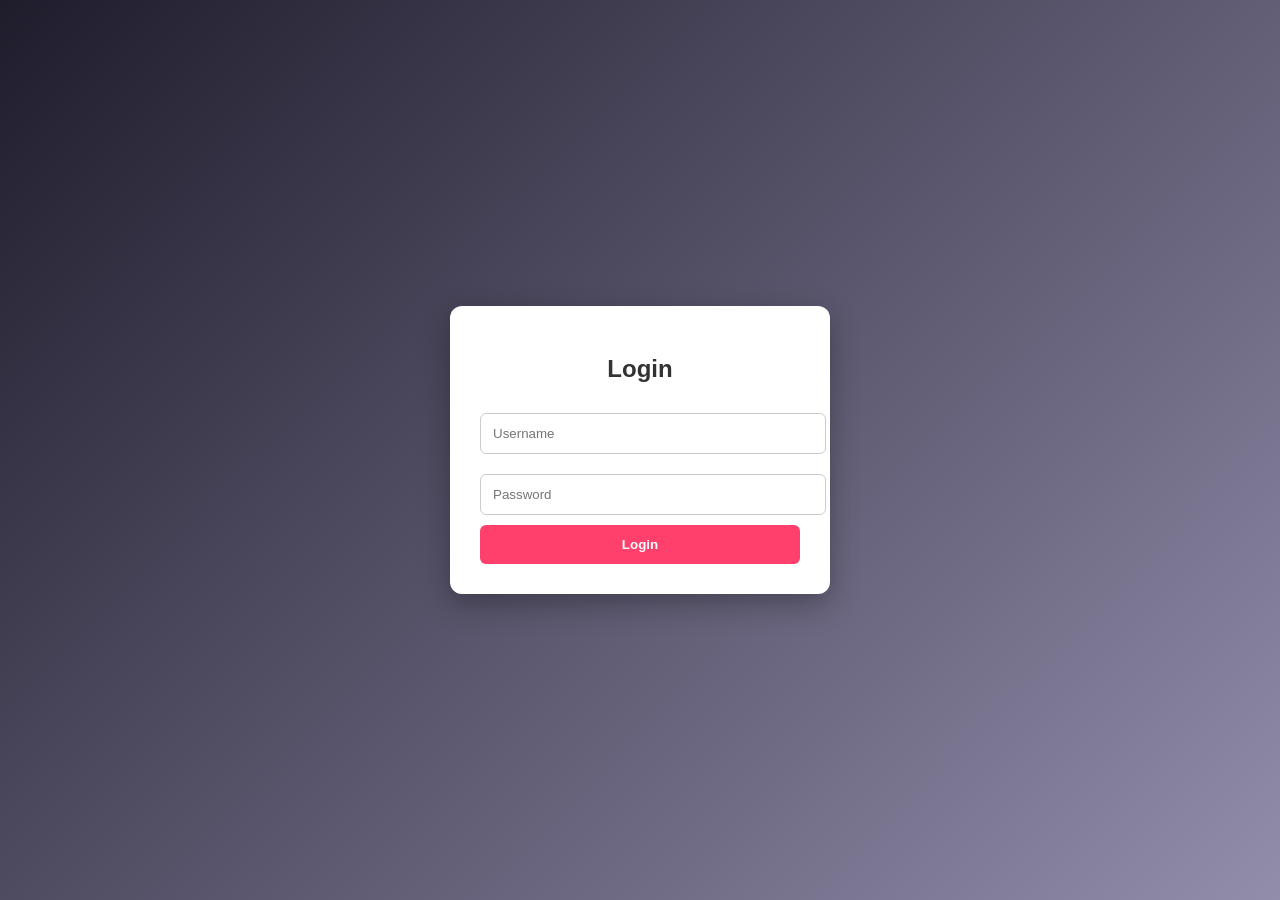
==== commit 7321d72f: "Updated files" ====
--- a/cart.html
+++ b/cart.html
@@ -43,6 +43,7 @@
         <li class="nav-item"><a class="nav-link" href="index.html">Home</a></li>
         <li class="nav-item"><a class="nav-link" href="products.html">Products</a></li>
         <li class="nav-item"><a class="nav-link active" href="cart.html">Cart</a></li>
+        <button onclick="logout()">Logout</button>
       </ul>
 
       <div class="nav-icons ms-3">
@@ -252,6 +253,11 @@
     }
   });
 </script>
+<script>
+if (localStorage.getItem("loggedIn") !== "true") {
+  window.location.href = "login.html";
+}
+</script>
 
 </body>
 </html>
